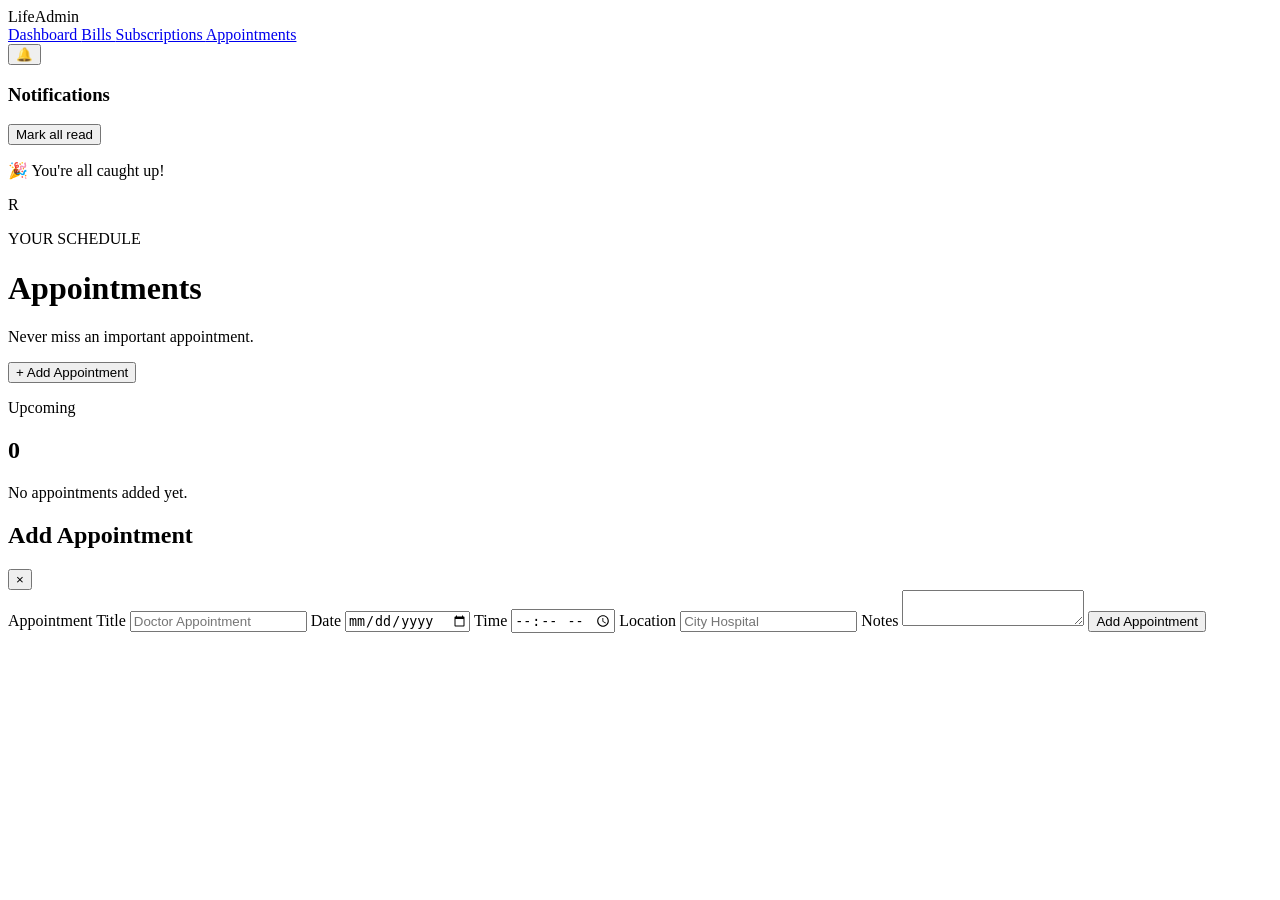
==== appointments.html @ e0aea88b "Add files via upload" ====
<!DOCTYPE html>
<html lang="en">

<head>

    <meta charset="UTF-8">

    <meta
        name="viewport"
        content="width=device-width, initial-scale=1.0">

    <title>
        LifeAdmin - Appointments
    </title>

   <link rel="icon" type="image/png" href="icons/icon-192.png">

<link rel="manifest" href="manifest.json">

<meta name="theme-color" content="#7c5cff">


</head>


<body>


<header class="navbar">


    <div class="logo">
        Life<span>Admin</span>
    </div>



    <nav>

        <a href="index.html">
            Dashboard
        </a>

        <a href="bills.html">
            Bills
        </a>

        <a href="subscriptions.html">
            Subscriptions
        </a>

        <a
            href="appointments.html"
            class="active">

            Appointments

        </a>

    </nav>

<div class="nav-right">

    <button class="notification-btn" onclick="toggleNotifications()">
        🔔
        <span id="notificationCount">0</span>
    </button>

    <div id="notificationPanel" class="notification-panel">

        <div class="notification-header">
            <h3>Notifications</h3>
            <button onclick="markAllRead()">Mark all read</button>
        </div>

        <div id="notificationList">
            <p class="empty">No notifications</p>
        </div>

    </div>

    <div class="profile">R</div>

</div>

       </div>


</header>



<main class="container">


    <div class="page-heading">


        <div>

            <p class="small-text">
                YOUR SCHEDULE
            </p>

            <h1>
                Appointments
            </h1>

            <p>
                Never miss an important appointment.
            </p>

        </div>



        <button
            class="primary-btn"
            onclick="openModal('appointmentModal')">

            + Add Appointment

        </button>


    </div>



    <section class="summary-row">


        <div class="mini-card">

            <p>
                Upcoming
            </p>

            <h2 id="appointmentTotal">
                0
            </h2>

        </div>


    </section>



    <section
        id="appointmentList"
        class="card-grid">

    </section>


</main>



<!-- MODAL -->


<div
    id="appointmentModal"
    class="modal">


    <div class="modal-content">


        <div class="modal-header">

            <h2>
                Add Appointment
            </h2>

            <button
                onclick="closeModal('appointmentModal')">

                ×

            </button>

        </div>



        <form
            id="appointmentForm">


            <label>
                Appointment Title
            </label>


            <input
                type="text"
                id="appointmentName"
                placeholder="Doctor Appointment"
                required>



            <label>
                Date
            </label>


            <input
                type="date"
                id="appointmentDate"
                required>



            <label>
                Time
            </label>


            <input
                type="time"
                id="appointmentTime"
                required>



            <label>
                Location
            </label>


            <input
                type="text"
                id="appointmentLocation"
                placeholder="City Hospital">



            <label>
                Notes
            </label>


            <textarea
                id="appointmentNotes"
                placeholder="Add some notes...">
            </textarea>



            <button
                type="submit"
                class="primary-btn full">

                Add Appointment

            </button>


        </form>


    </div>

</div>


<div id="popupContainer"></div>
<script src="script.js"></script>


</body>

</html>
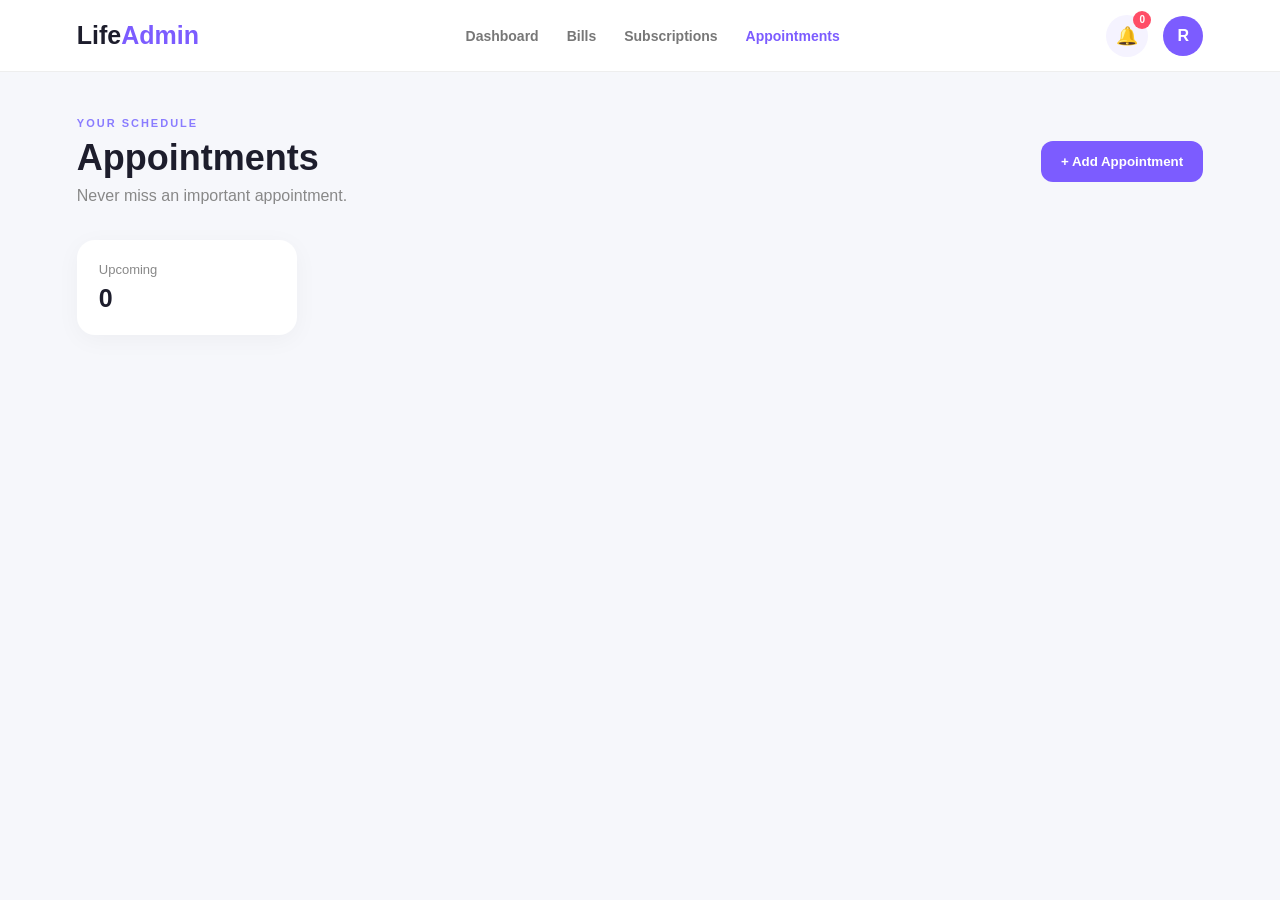
==== commit 319e528a: "Add files via upload" ====
--- a/appointments.html
+++ b/appointments.html
@@ -16,6 +16,7 @@
    <link rel="icon" type="image/png" href="icons/icon-192.png">
 
 <link rel="manifest" href="manifest.json">
+<link rel="stylesheet" href="style.css">
 
 <meta name="theme-color" content="#7c5cff">
 
--- a/style.css
+++ b/style.css
@@ -0,0 +1,828 @@
+* {
+    margin: 0;
+    padding: 0;
+    box-sizing: border-box;
+}
+
+
+body {
+
+    font-family: Arial, sans-serif;
+
+    background: #f6f7fb;
+
+    color: #1d1d2c;
+
+}
+
+
+.navbar {
+
+    height: 72px;
+
+    background: white;
+
+    display: flex;
+
+    align-items: center;
+
+    justify-content: space-between;
+
+    padding: 0 6%;
+
+    border-bottom: 1px solid #eeeeee;
+
+}
+
+
+.logo {
+
+    font-size: 25px;
+
+    font-weight: 700;
+
+}
+
+
+.logo span {
+
+    color: #7c5cff;
+
+}
+
+
+nav {
+
+    display: flex;
+
+    gap: 28px;
+
+}
+
+
+nav a {
+
+    text-decoration: none;
+
+    color: #777;
+
+    font-size: 14px;
+
+    font-weight: 600;
+
+}
+
+
+nav a:hover,
+nav a.active {
+
+    color: #7c5cff;
+
+}
+
+
+.profile {
+
+    width: 40px;
+
+    height: 40px;
+
+    border-radius: 50%;
+
+    background: #7c5cff;
+
+    color: white;
+
+    display: flex;
+
+    align-items: center;
+
+    justify-content: center;
+
+    font-weight: bold;
+
+}
+
+
+.container {
+
+    width: 88%;
+
+    max-width: 1250px;
+
+    margin: 45px auto;
+
+}
+
+
+.welcome {
+
+    margin-bottom: 35px;
+
+}
+
+
+.small-text {
+
+    font-size: 11px;
+
+    color: #8a7cff;
+
+    font-weight: bold;
+
+    letter-spacing: 2px;
+
+    margin-bottom: 8px;
+
+}
+
+
+h1 {
+
+    font-size: 36px;
+
+    margin-bottom: 8px;
+
+}
+
+
+.welcome p:last-child,
+.page-heading p:last-child {
+
+    color: #888;
+
+}
+
+
+.stats {
+
+    display: grid;
+
+    grid-template-columns: repeat(4, 1fr);
+
+    gap: 18px;
+
+    margin-bottom: 30px;
+
+}
+
+
+.stat-card,
+.mini-card {
+
+    background: white;
+
+    border-radius: 18px;
+
+    padding: 22px;
+
+    box-shadow: 0 5px 25px rgba(0,0,0,.04);
+
+}
+
+
+.stat-card {
+
+    display: flex;
+
+    align-items: center;
+
+    gap: 15px;
+
+}
+
+
+.stat-card p,
+.mini-card p {
+
+    color: #888;
+
+    font-size: 13px;
+
+    margin-bottom: 7px;
+
+}
+
+
+.stat-card h2,
+.mini-card h2 {
+
+    font-size: 25px;
+
+}
+
+
+.icon {
+
+    width: 48px;
+
+    height: 48px;
+
+    border-radius: 14px;
+
+    display: flex;
+
+    align-items: center;
+
+    justify-content: center;
+
+    font-size: 21px;
+
+}
+
+
+.purple {
+    background: #eeeaff;
+}
+
+
+.blue {
+    background: #e9f4ff;
+}
+
+
+.orange {
+    background: #fff1df;
+}
+
+
+.green {
+    background: #e6f8ed;
+}
+
+
+.dashboard-grid {
+
+    display: grid;
+
+    grid-template-columns: 1fr 1fr;
+
+    gap: 22px;
+
+}
+
+
+.dashboard-card {
+
+    background: white;
+
+    padding: 25px;
+
+    border-radius: 20px;
+
+}
+
+
+.card-header {
+
+    display: flex;
+
+    justify-content: space-between;
+
+    align-items: center;
+
+    margin-bottom: 20px;
+
+}
+
+
+.card-header h2 {
+
+    font-size: 19px;
+
+}
+
+
+.card-header a {
+
+    color: #7c5cff;
+
+    text-decoration: none;
+
+    font-size: 13px;
+
+}
+
+
+.page-heading {
+
+    display: flex;
+
+    justify-content: space-between;
+
+    align-items: center;
+
+    margin-bottom: 35px;
+
+}
+
+
+.primary-btn {
+
+    background: #7c5cff;
+
+    color: white;
+
+    border: none;
+
+    padding: 13px 20px;
+
+    border-radius: 12px;
+
+    cursor: pointer;
+
+    font-weight: 600;
+
+}
+
+
+.primary-btn:hover {
+
+    background: #6848ed;
+
+}
+
+
+.full {
+
+    width: 100%;
+
+    margin-top: 15px;
+
+}
+
+
+.summary-row {
+
+    display: flex;
+
+    gap: 20px;
+
+    margin-bottom: 25px;
+
+}
+
+
+.mini-card {
+
+    min-width: 220px;
+
+}
+
+
+.card-grid {
+
+    display: grid;
+
+    grid-template-columns: repeat(3, 1fr);
+
+    gap: 20px;
+
+}
+
+
+.item-card {
+
+    background: white;
+
+    border-radius: 20px;
+
+    padding: 22px;
+
+    position: relative;
+
+    box-shadow: 0 5px 25px rgba(0,0,0,.04);
+
+}
+
+
+.item-top {
+
+    display: flex;
+
+    justify-content: space-between;
+
+    align-items: center;
+
+    margin-bottom: 20px;
+
+}
+
+
+.item-icon {
+
+    width: 48px;
+
+    height: 48px;
+
+    border-radius: 14px;
+
+    background: #f0edff;
+
+    display: flex;
+
+    align-items: center;
+
+    justify-content: center;
+
+    font-size: 22px;
+
+}
+
+
+.item-card h3 {
+
+    margin-bottom: 8px;
+
+}
+
+
+.item-card p {
+
+    color: #888;
+
+    font-size: 13px;
+
+    margin-bottom: 8px;
+
+}
+
+
+.price {
+
+    font-size: 22px;
+
+    font-weight: bold;
+
+    margin: 15px 0;
+
+}
+
+
+.badge {
+
+    display: inline-block;
+
+    padding: 6px 10px;
+
+    background: #eeeaff;
+
+    color: #6c4ee8;
+
+    border-radius: 20px;
+
+    font-size: 11px;
+
+    font-weight: bold;
+
+}
+
+
+.delete-btn {
+
+    border: none;
+
+    background: #fff0f0;
+
+    color: #e05252;
+
+    padding: 7px 10px;
+
+    border-radius: 8px;
+
+    cursor: pointer;
+
+}
+
+
+.empty {
+
+    color: #aaa;
+
+    text-align: center;
+
+    padding: 30px 10px;
+
+}
+
+
+.modal {
+
+    display: none;
+
+    position: fixed;
+
+    inset: 0;
+
+    background: rgba(0,0,0,.45);
+
+    align-items: center;
+
+    justify-content: center;
+
+    z-index: 100;
+
+}
+
+
+.modal-content {
+
+    width: 450px;
+
+    max-width: 92%;
+
+    background: white;
+
+    border-radius: 22px;
+
+    padding: 28px;
+
+    max-height: 90vh;
+
+    overflow-y: auto;
+
+}
+
+
+.modal-header {
+
+    display: flex;
+
+    justify-content: space-between;
+
+    align-items: center;
+
+    margin-bottom: 25px;
+
+}
+
+
+.modal-header button {
+
+    border: none;
+
+    background: #f2f2f2;
+
+    width: 32px;
+
+    height: 32px;
+
+    border-radius: 50%;
+
+    font-size: 20px;
+
+    cursor: pointer;
+
+}
+
+
+form {
+
+    display: flex;
+
+    flex-direction: column;
+
+}
+
+
+form label {
+
+    font-size: 13px;
+
+    font-weight: bold;
+
+    margin: 12px 0 7px;
+
+}
+
+
+form input,
+form select,
+form textarea {
+
+    border: 1px solid #ddd;
+
+    border-radius: 10px;
+
+    padding: 12px;
+
+    font-size: 14px;
+
+    outline: none;
+
+}
+
+
+form input:focus,
+form select:focus,
+form textarea:focus {
+
+    border-color: #7c5cff;
+
+}
+
+
+textarea {
+
+    min-height: 80px;
+
+    resize: vertical;
+
+}
+
+
+@media (max-width: 900px) {
+
+    .stats {
+
+        grid-template-columns: repeat(2, 1fr);
+
+    }
+
+    .card-grid {
+
+        grid-template-columns: repeat(2, 1fr);
+
+    }
+
+}
+
+
+@media (max-width: 650px) {
+
+    .navbar {
+
+        padding: 0 20px;
+
+    }
+
+    nav {
+
+        display: none;
+
+    }
+
+    .container {
+
+        width: 92%;
+
+    }
+
+    h1 {
+
+        font-size: 28px;
+
+    }
+
+    .stats,
+    .dashboard-grid,
+    .card-grid {
+
+        grid-template-columns: 1fr;
+
+    }
+
+    .page-heading {
+
+        align-items: flex-start;
+
+        flex-direction: column;
+
+        gap: 20px;
+
+    }
+
+    .summary-row {
+
+        flex-direction: column;
+
+    }
+
+}
+/* ============================= */
+/* NOTIFICATION SYSTEM */
+/* ============================= */
+
+.nav-right {
+    display: flex;
+    align-items: center;
+    gap: 15px;
+    position: relative;
+}
+
+.notification-btn {
+    position: relative;
+    border: none;
+    background: #f5f3ff;
+    width: 42px;
+    height: 42px;
+    border-radius: 50%;
+    cursor: pointer;
+    font-size: 18px;
+}
+
+.notification-btn span {
+    position: absolute;
+    top: -4px;
+    right: -3px;
+    min-width: 18px;
+    height: 18px;
+    padding: 2px 5px;
+    background: #ff4d67;
+    color: white;
+    border-radius: 20px;
+    font-size: 10px;
+    font-weight: bold;
+
+    display: flex;
+    align-items: center;
+    justify-content: center;
+}
+
+.notification-panel {
+    display: none;
+    position: absolute;
+    top: 55px;
+    right: 55px;
+    width: 360px;
+    background: white;
+    border-radius: 18px;
+    box-shadow: 0 15px 45px rgba(0,0,0,0.15);
+    z-index: 1000;
+    overflow: hidden;
+}
+
+.notification-header {
+    display: flex;
+    align-items: center;
+    justify-content: space-between;
+    padding: 18px;
+    border-bottom: 1px solid #eee;
+}
+
+.notification-header h3 {
+    font-size: 17px;
+}
+
+.notification-header button {
+    border: none;
+    background: none;
+    color: #7c5cff;
+    cursor: pointer;
+    font-size: 12px;
+}
+
+.notification {
+    display: flex;
+    gap: 12px;
+    padding: 16px;
+    border-bottom: 1px solid #f1f1f1;
+}
+
+.notification:hover {
+    background: #faf9ff;
+}
+
+.notification-icon {
+    width: 40px;
+    height: 40px;
+    border-radius: 12px;
+    background: #f0edff;
+
+    display: flex;
+    align-items: center;
+    justify-content: center;
+
+    font-size: 20px;
+    flex-shrink: 0;
+}
+
+.notification-content h4 {
+    font-size: 14px;
+    margin-bottom: 5px;
+}
+
+.notification-content p {
+    color: #777;
+    font-size: 12px;
+    line-height: 1.5;
+}
+
+.notification-time {
+    color: #aaa;
+    font-size: 10px;
+    margin-top: 5px;
+}
+
+.unread {
+    background: #f8f6ff;
+}
+
+@media (max-width: 500px) {
+
+    .notification-panel {
+        width: 320px;
+        right: -40px;
+    }
+
+}
